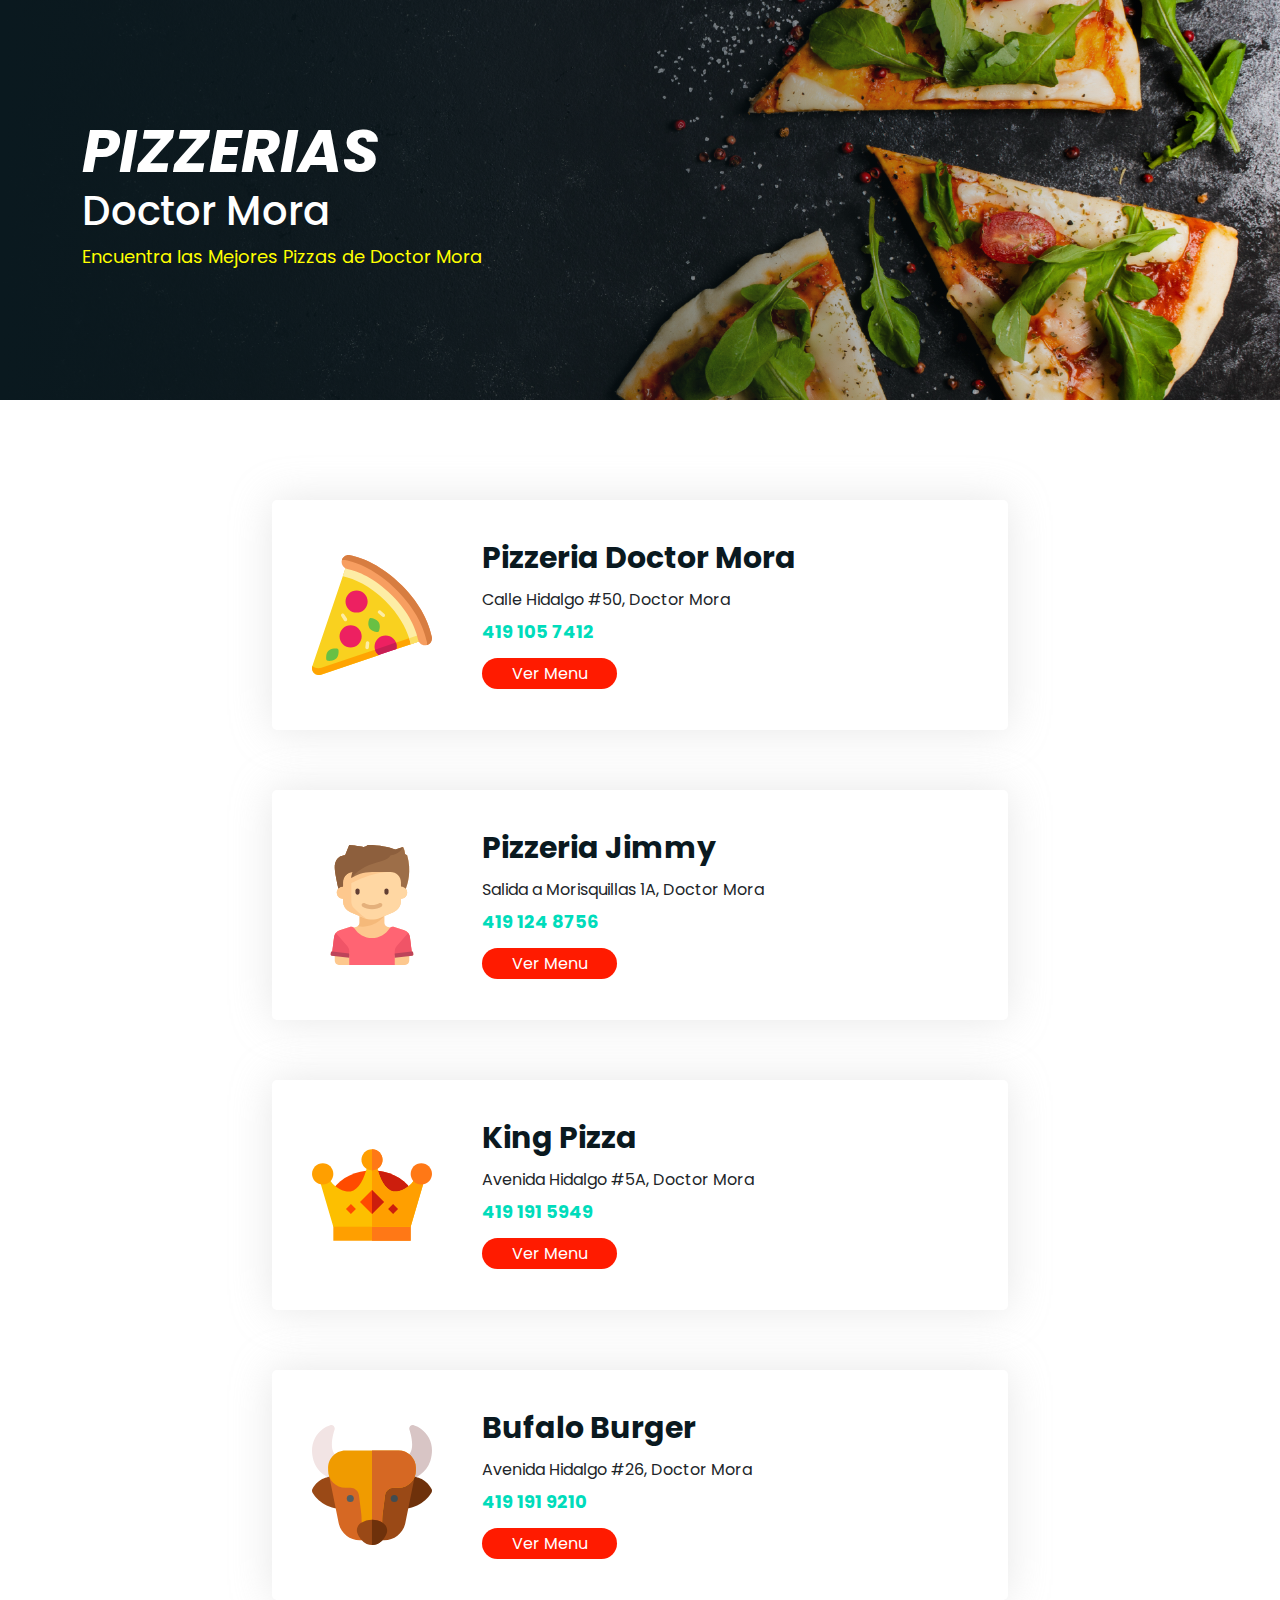
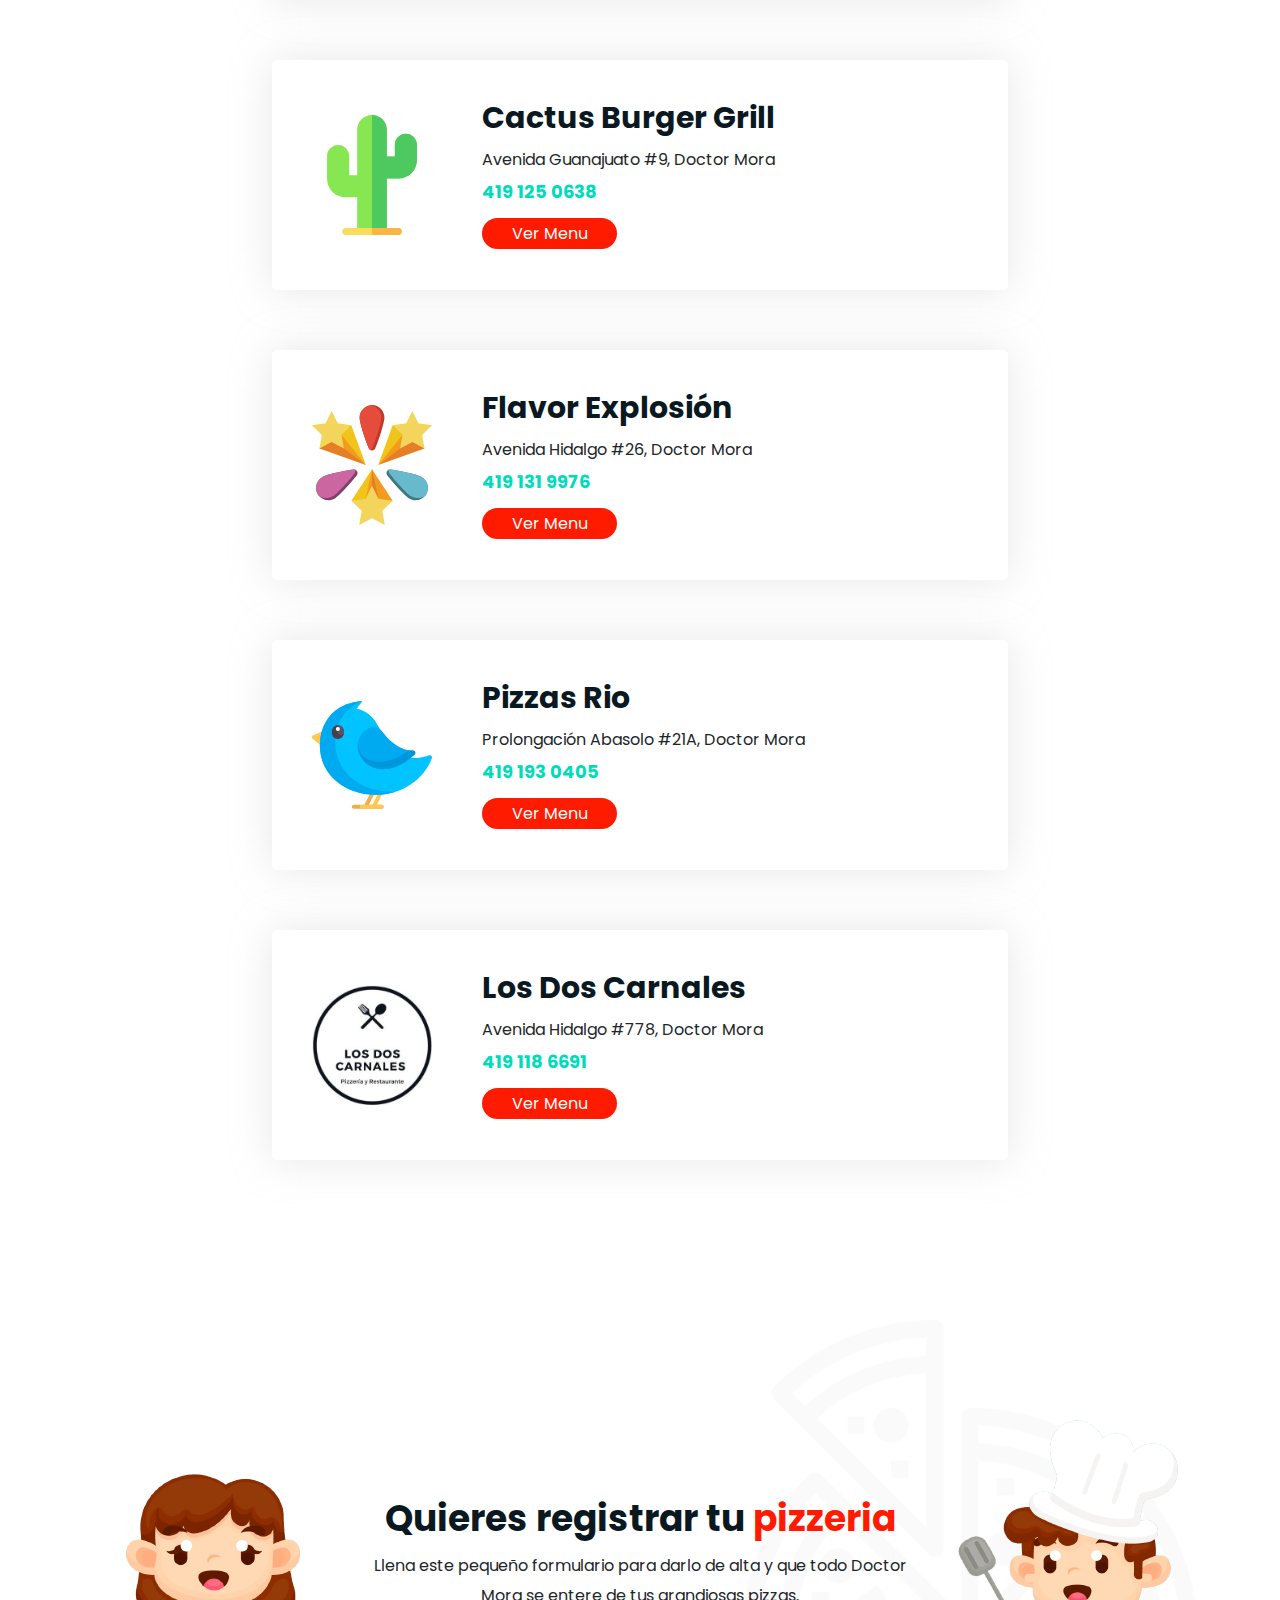
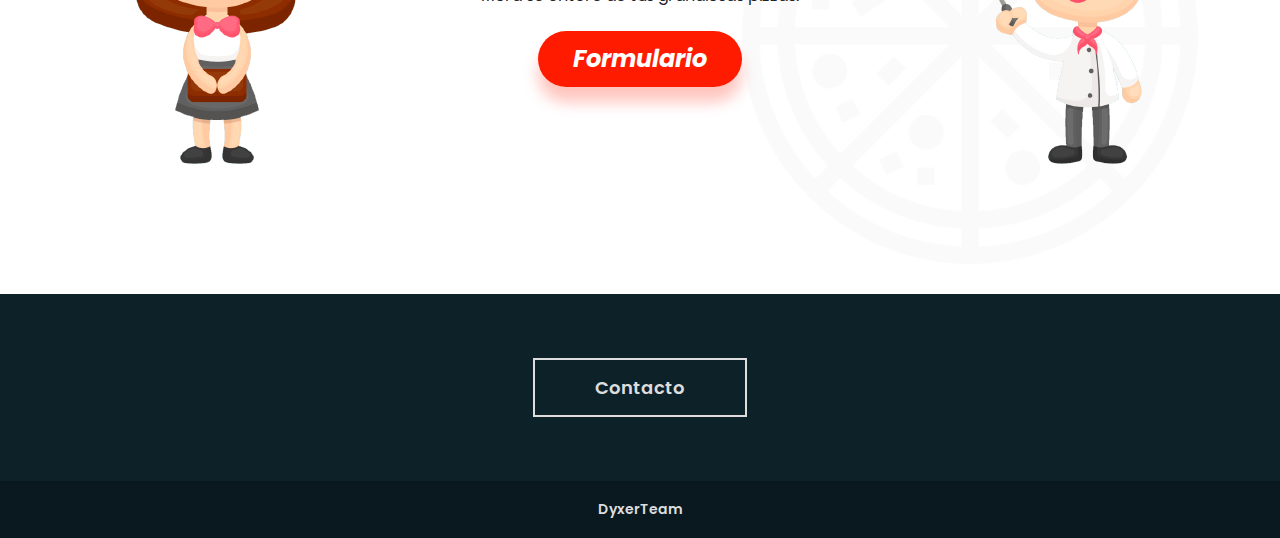
==== index.html @ 486c82e3 "archivos" ====
<!doctype html>
<html lang="es">
  <head>
    <!-- Required meta tags -->
    <meta charset="utf-8">
    <meta name="viewport" content="width=device-width, initial-scale=1">

    <!-- Bootstrap CSS -->
    <link href="css/bootstrap.min.css" rel="stylesheet">

	  
	<!-- fuentes -->
	<link rel="preconnect" href="https://fonts.googleapis.com">
	<link rel="preconnect" href="https://fonts.gstatic.com" crossorigin>
	<link href="https://fonts.googleapis.com/css2?family=Poppins:ital,wght@0,400;0,600;0,700;1,700&display=swap" rel="stylesheet">
	  
	<!-- estilos css -->
	 <link href="css/styles.css" rel="stylesheet"> 
	  
	 
	  
	  
    <title>Pizzerias Doctor Moras</title>
  </head>
  <body>
    
	  
	  <section class="banner">
		  	<div class="container">
		  		<div class="row">
					<div class="col-lg-6">
						<div class="content">
							<h1><span>Pizzerias</span> <br><span>Doctor Mora</span></h1>
							<p>Encuentra las Mejores Pizzas de Doctor Mora</p>
						</div>
					</div>
				</div>
		  	</div>
	  </section>
	  
	  
	  
	  <section class="rest">
	  	<div class="container">
		  	<div class="row justify-content-center">
				<div class="col-lg-8">
					<div class="tarjeta">
						<div class="imagen">
							<img src="images/pizza.svg" class="img-fluid" alt="" width="120">
						</div>
						<div class="contenido">
							<ul class="list-unstyled">
								<li><h5>Pizzeria Doctor Mora</h5></li>
								<li>Calle Hidalgo #50, Doctor Mora</li>
								<li>419 105 7412</li>
								<li><a href="#" class="boton boton-menu">Ver Menu</a></li>
							</ul>
						</div>
					</div>
					
					<div class="tarjeta">
						<div class="imagen">
							<img src="images/boy.svg" class="img-fluid" alt="" width="120">
						</div>
						<div class="contenido">
							<ul class="list-unstyled">
								<li><h5>Pizzeria Jimmy</h5></li>
								<li>Salida a Morisquillas 1A, Doctor Mora</li>
								<li>419 124 8756</li>
								<li><a href="#" class="boton boton-menu">Ver Menu</a></li>
							</ul>
						</div>
					</div>
					
					
					<div class="tarjeta">
						<div class="imagen">
							<img src="images/crowns.svg" class="img-fluid" alt="" width="120">
						</div>
						<div class="contenido">
							<ul class="list-unstyled">
								<li><h5>King Pizza</h5></li>
								<li>Avenida Hidalgo #5A, Doctor Mora</li>
								<li>419 191 5949</li>
								<li><a href="#" class="boton boton-menu">Ver Menu</a></li>
							</ul>
						</div>
					</div>
					
					
					
					
					<div class="tarjeta">
						<div class="imagen">
							<img src="images/bufalo.svg" class="img-fluid" alt="" width="120">
						</div>
						<div class="contenido">
							<ul class="list-unstyled">
								<li><h5>Bufalo Burger</h5></li>
								<li>Avenida Hidalgo #26, Doctor Mora</li>
								<li>419 191 9210</li>
								<li><a href="#" class="boton boton-menu">Ver Menu</a></li>
							</ul>
						</div>
					</div>
					
					
					<div class="tarjeta">
						<div class="imagen">
							<img src="images/cactus.svg" class="img-fluid" alt="" width="120">
						</div>
						<div class="contenido">
							<ul class="list-unstyled">
								<li><h5>Cactus Burger Grill</h5></li>
								<li>Avenida Guanajuato #9, Doctor Mora</li>
								<li>419 125 0638</li>
								<li><a href="#" class="boton boton-menu">Ver Menu</a></li>
							</ul>
						</div>
					</div>
					
					
					<div class="tarjeta">
						<div class="imagen">
							<img src="images/burst.svg" class="img-fluid" alt="" width="120">
						</div>
						<div class="contenido">
							<ul class="list-unstyled">
								<li><h5>Flavor Explosión</h5></li>
								<li>Avenida Hidalgo #26, Doctor Mora</li>
								<li>419 131 9976</li>
								<li><a href="#" class="boton boton-menu">Ver Menu</a></li>
							</ul>
						</div>
					</div>
					
					
				
					
					
					<div class="tarjeta">
						<div class="imagen">
							<img src="images/pajaro.svg" class="img-fluid" alt="" width="120">
						</div>
						<div class="contenido">
							<ul class="list-unstyled">
								<li><h5>Pizzas Rio</h5></li>
								<li>Prolongación Abasolo #21A, Doctor Mora</li>
								<li>419 193 0405</li>
								<li><a href="#" class="boton boton-menu">Ver Menu</a></li>
							</ul>
						</div>
					</div>
					
					
					<div class="tarjeta">
						<div class="imagen">
							<img src="images/carnales.jpg" class="img-fluid" alt="" width="120">
						</div>
						<div class="contenido">
							<ul class="list-unstyled">
								<li><h5>Los Dos Carnales</h5></li>
								<li>Avenida Hidalgo #778, Doctor Mora</li>
								<li>419 118 6691</li>
								<li><a href="#" class="boton boton-menu">Ver Menu</a></li>
							</ul>
						</div>
					</div>
					
					
					
				
				</div>
			</div>
		  </div>
	  </section>
	  
	  
	  
	  <section class="register">
	  	<div class="container pizza-fondo">
			<div class="row">
				<div class="col-lg-3 align-self-end align-content-center" style="text-align: center">
					<img src="images/image1.png" class="img-fluid" alt="">
				</div>
				<div class="col-lg-6 align-self-center">
					<div class="contenido">
						<h3>Quieres registrar tu <span>pizzeria</span></h3>
						<p>Llena este pequeño formulario para darlo de alta y que todo Doctor Mora se entere de tus grandiosas pizzas.</p>
						<a href="#" class="boton boton-register">Formulario</a>
					</div>
					
				
				</div>
				<div class="col-lg-3 align-self-end align-content-center" style="text-align: center">
					<img src="images/image2.png" class="img-fluid" alt="">
				</div>
			
			</div>  
		  
		  
		</div>
	  
	  
	  </section>
	  
	  
	  
	  <section class="contacto">
	  	<div class="container">
		  	<div class="row">
				<div class="col-lg-12">
					<a href="#">Contacto</a>
				</div>
			</div>
		  </div>
	  </section>
	  
	  
	  <div class="dy">
	  	<h6>DyxerTeam</h6>
	  </div>
	  
	  
	  
	  
	  
	  
	  

    <!-- Option 1: Bootstrap Bundle with Popper -->
    <script src="js/bootstrap.bundle.min.js"></script>

    <!-- Option 2: Separate Popper and Bootstrap JS -->
    <!--
    <script src="https://cdn.jsdelivr.net/npm/@popperjs/core@2.9.2/dist/umd/popper.min.js" integrity="sha384-IQsoLXl5PILFhosVNubq5LC7Qb9DXgDA9i+tQ8Zj3iwWAwPtgFTxbJ8NT4GN1R8p" crossorigin="anonymous"></script>
    <script src="https://cdn.jsdelivr.net/npm/bootstrap@5.0.2/dist/js/bootstrap.min.js" integrity="sha384-cVKIPhGWiC2Al4u+LWgxfKTRIcfu0JTxR+EQDz/bgldoEyl4H0zUF0QKbrJ0EcQF" crossorigin="anonymous"></script>
    -->
  </body>
</html>
---- css/styles.css ----
:root{
	--azulp: #0A191F;
	--azuls: #0D2128;
	--naranjap: #FF1B00;
	--naranjas: #FF7D7A;
	--cyanp: #005749;
	--cyans: #00DCBB;
	--textof: #111111;
	--textom: #505050;
	--rojof: #b52429;
	--grisf: #848484;
	--grisb: #dddddd;
	--fuentep: 'Poppins', sans-serif;
}


.banner{
	width: 100%;
	min-height: 400px;
	background: url(../images/pizza.jpg) center center no-repeat;
	-webkit-background-size: cover;
	-moz-background-size: cover;
	-o-background-size: cover;
	background-size: cover;
	position: relative;
	display: flex;
	align-items: center;
}
.banner:before{
	content: "";
	height: 100%;
	width: 100%;
	position: absolute;
	left: 0;
	top: 0;
	background: rgba(10,25,31,1);
background: -moz-linear-gradient(left, rgba(10,25,31,1) 0%, rgba(255,255,255,0) 100%);
background: -webkit-gradient(left top, right top, color-stop(0%, rgba(10,25,31,1)), color-stop(100%, rgba(255,255,255,0)));
background: -webkit-linear-gradient(left, rgba(10,25,31,1) 0%, rgba(255,255,255,0) 100%);
background: -o-linear-gradient(left, rgba(10,25,31,1) 0%, rgba(255,255,255,0) 100%);
background: -ms-linear-gradient(left, rgba(10,25,31,1) 0%, rgba(255,255,255,0) 100%);
background: linear-gradient(to right, rgba(10,25,31,1) 0%, rgba(255,255,255,0) 100%);
filter: progid:DXImageTransform.Microsoft.gradient( startColorstr='#0a191f', endColorstr='#ffffff', GradientType=1 );
}
.banner .content{
	z-index: 5;
	position: relative;
	height: auto;
	width: auto;
	display: block;
}
.banner .content h1{
	color: #fff;
	font-family: var(--fuentep);
}
.banner .content h1 span:nth-child(1){
	font-size: 60px;
	font-weight: 700;
	font-style: italic;
	text-transform: uppercase;
}
.banner .content h1 span:nth-child(2){
	font-size: 38px;
	text-transform: uppercase;
	font-weight: 400;
}
.banner .content p{
	font-size: 18px;
	color: yellow;
	font-family: var(--fuentep);
	font-weight: 400;
}


.rest{
	height: auto;
	width: 100%;
	padding-top: 100px;
	padding-bottom: 100px;
}
.tarjeta{
	background: #fff;
	display: flex;
	align-items: center;
	padding: 40px;
	margin-bottom: 60px;
	border-radius: 5px;
	-webkit-box-shadow: 0px 0px 40px 0px rgba(221,221,221,0.7);
	-moz-box-shadow: 0px 0px 40px 0px rgba(221,221,221,0.7);
	box-shadow: 0px 0px 40px 0px rgba(221,221,221,0.7);
}
.tarjeta .imagen{
	margin-right: 50px;
}
.tarjeta .contenido ul{
	margin-bottom: 0;
}
.tarjeta .contenido ul li{
	font-family: var(--fuentep);
	line-height: 32px;
	color: var(--textf);
	font-size: 16px;
}
.tarjeta .contenido ul li h5{
	font-size: 30px;
	color: var(--azulp);
	font-weight: 700;
}
.tarjeta .contenido ul li:nth-child(3){
	color: var(--cyans);
	font-size: 18px;
	font-weight: 700;
}
.tarjeta .contenido ul li:last-child{
	margin-top: 10px;
}
a:visited.boton-menu{
	color: #fff;
}
a:link.boton{
	background: var(--naranjap);
	text-decoration: none;
	outline: none;
	color: #fff;
	font-family: var(--fuentep);
	border-radius: 50px;
	
}
.boton-menu{
	padding: 4px 30px;
	font-size: 16px;
	font-weight: 400;
}
a:visited.boton-register{
	color: #fff;
}
.boton-register{
	padding: 10px 35px;
	font-size: 24px;
	font-weight: 700;
	font-style: italic;
	display: inline-block;
	-webkit-box-shadow: 0px 15px 15px 0px rgba(255,27,0,0.26);
	-moz-box-shadow: 0px 15px 15px 0px rgba(255,27,0,0.26);
	box-shadow: 0px 15px 15px 0px rgba(255,27,0,0.26);

}


.register{
	width: 100%;
	height: auto;
	padding-bottom: 100px;
	padding-top: 100px;
	background: url(../images/pizzapng.png);
	background-repeat: no-repeat;
	background-position: 90% center;
	background-size: contain;
}
.pizza-fondo{
	
}

.register .contenido{
	text-align: center;
	font-family: var(--fuentep);
}
.register .contenido h3{
	color: var(--azulp);
	font-size: 36px;
	font-weight: 700;
}
.register .contenido p{
	font-size: 16px;
	color: var(--textf);
	line-height: 30px;
	font-weight: 400;
	margin-top: 10px;
	margin-bottom: 20px;
}
.register .contenido h3 span{
	color: var(--naranjap);
}


.contacto{
	width: 100%;
	height: auto;
	padding: 80px 0px;
	text-align: center;
	background: var(--azuls);
	margin-top: 30px;
}
.contacto a:visited{
	border: 2px solid var(--grisb);
	color: var(--grisb);
}
.contacto a:link{
	text-decoration: none;
	outline: none;
	padding: 15px 60px;
	border: 2px solid var(--grisb);
	color: var(--grisb);
	font-family: var(--fuentep);
	font-size: 18px;
	font-weight: 600;
}

.dy{
	background: var(--azulp);
	padding: 20px 0px;
	text-align: center;
	width: 100%;
	height: auto;
}
.dy h6{
	color: var(--grisb);
	font-family: var(--fuentep);
	font-size: 14px;
	font-weight: 600;
	margin-bottom: 0px;
}
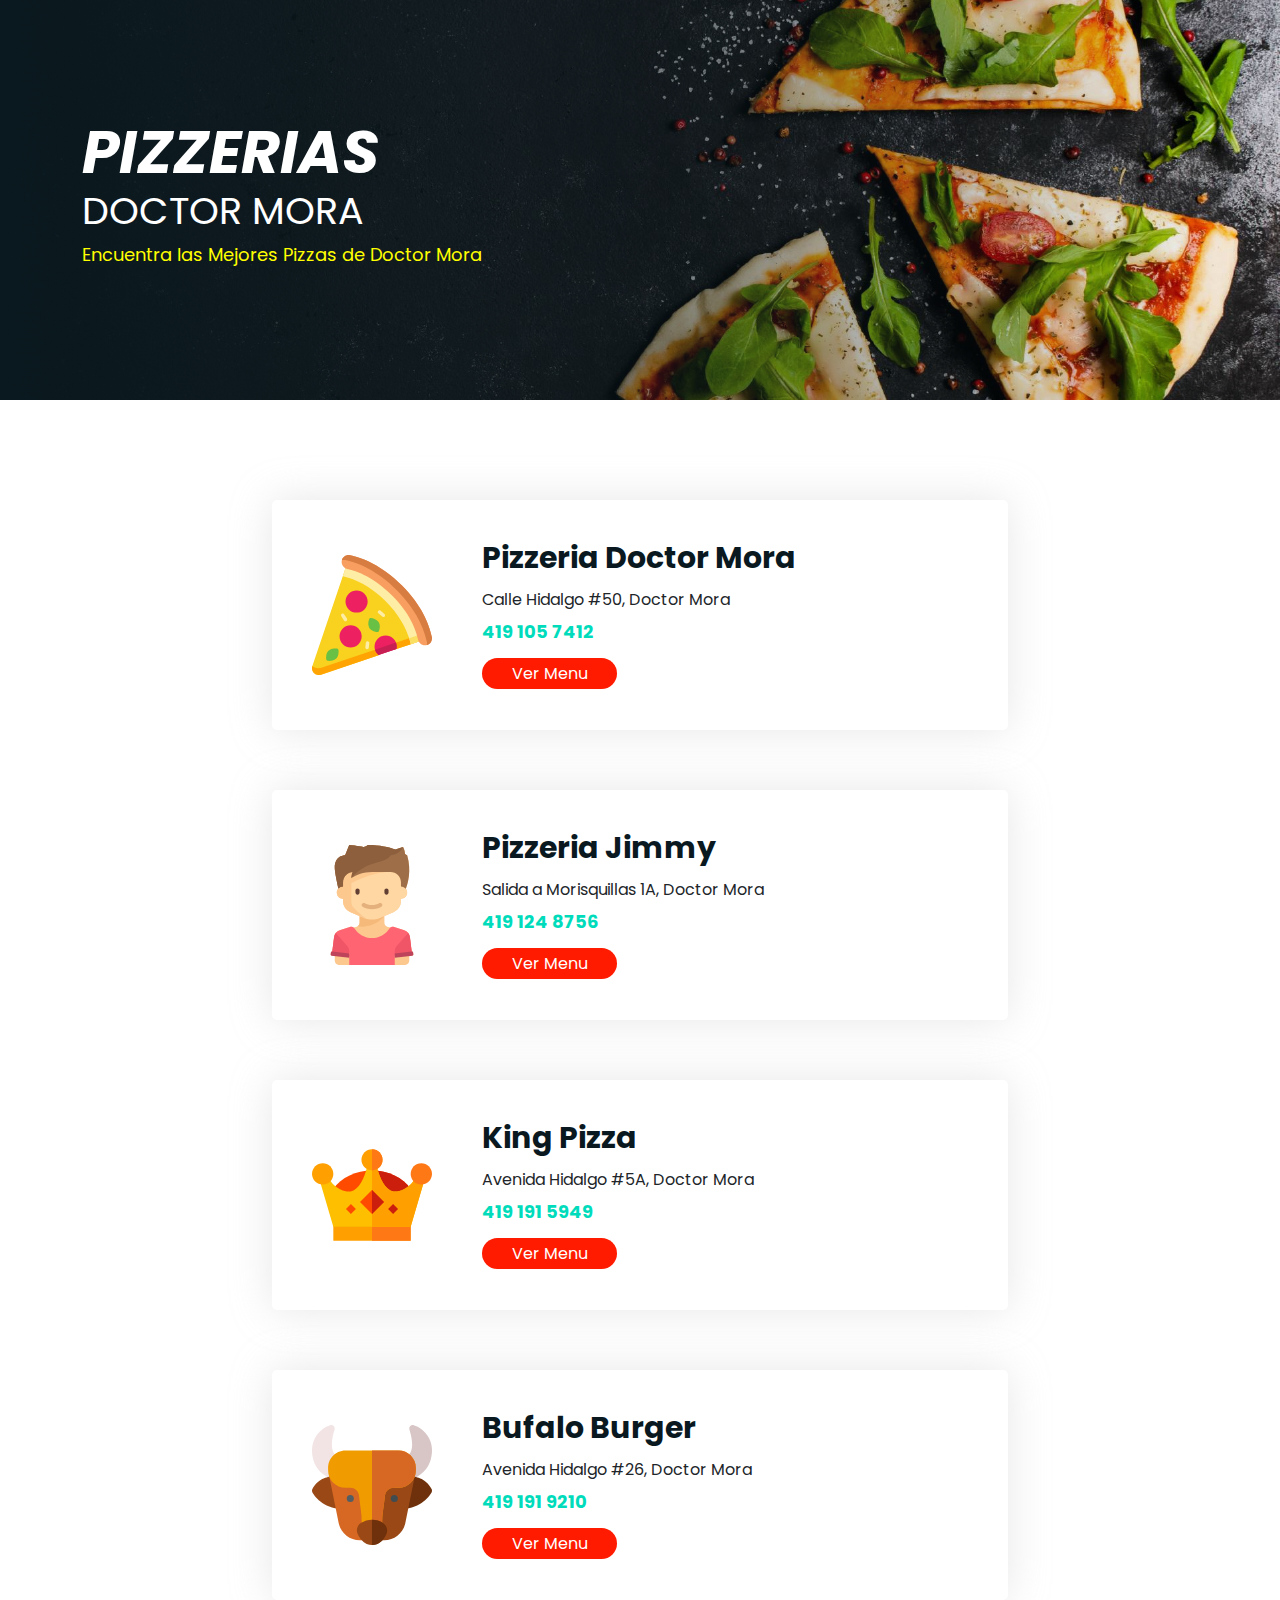
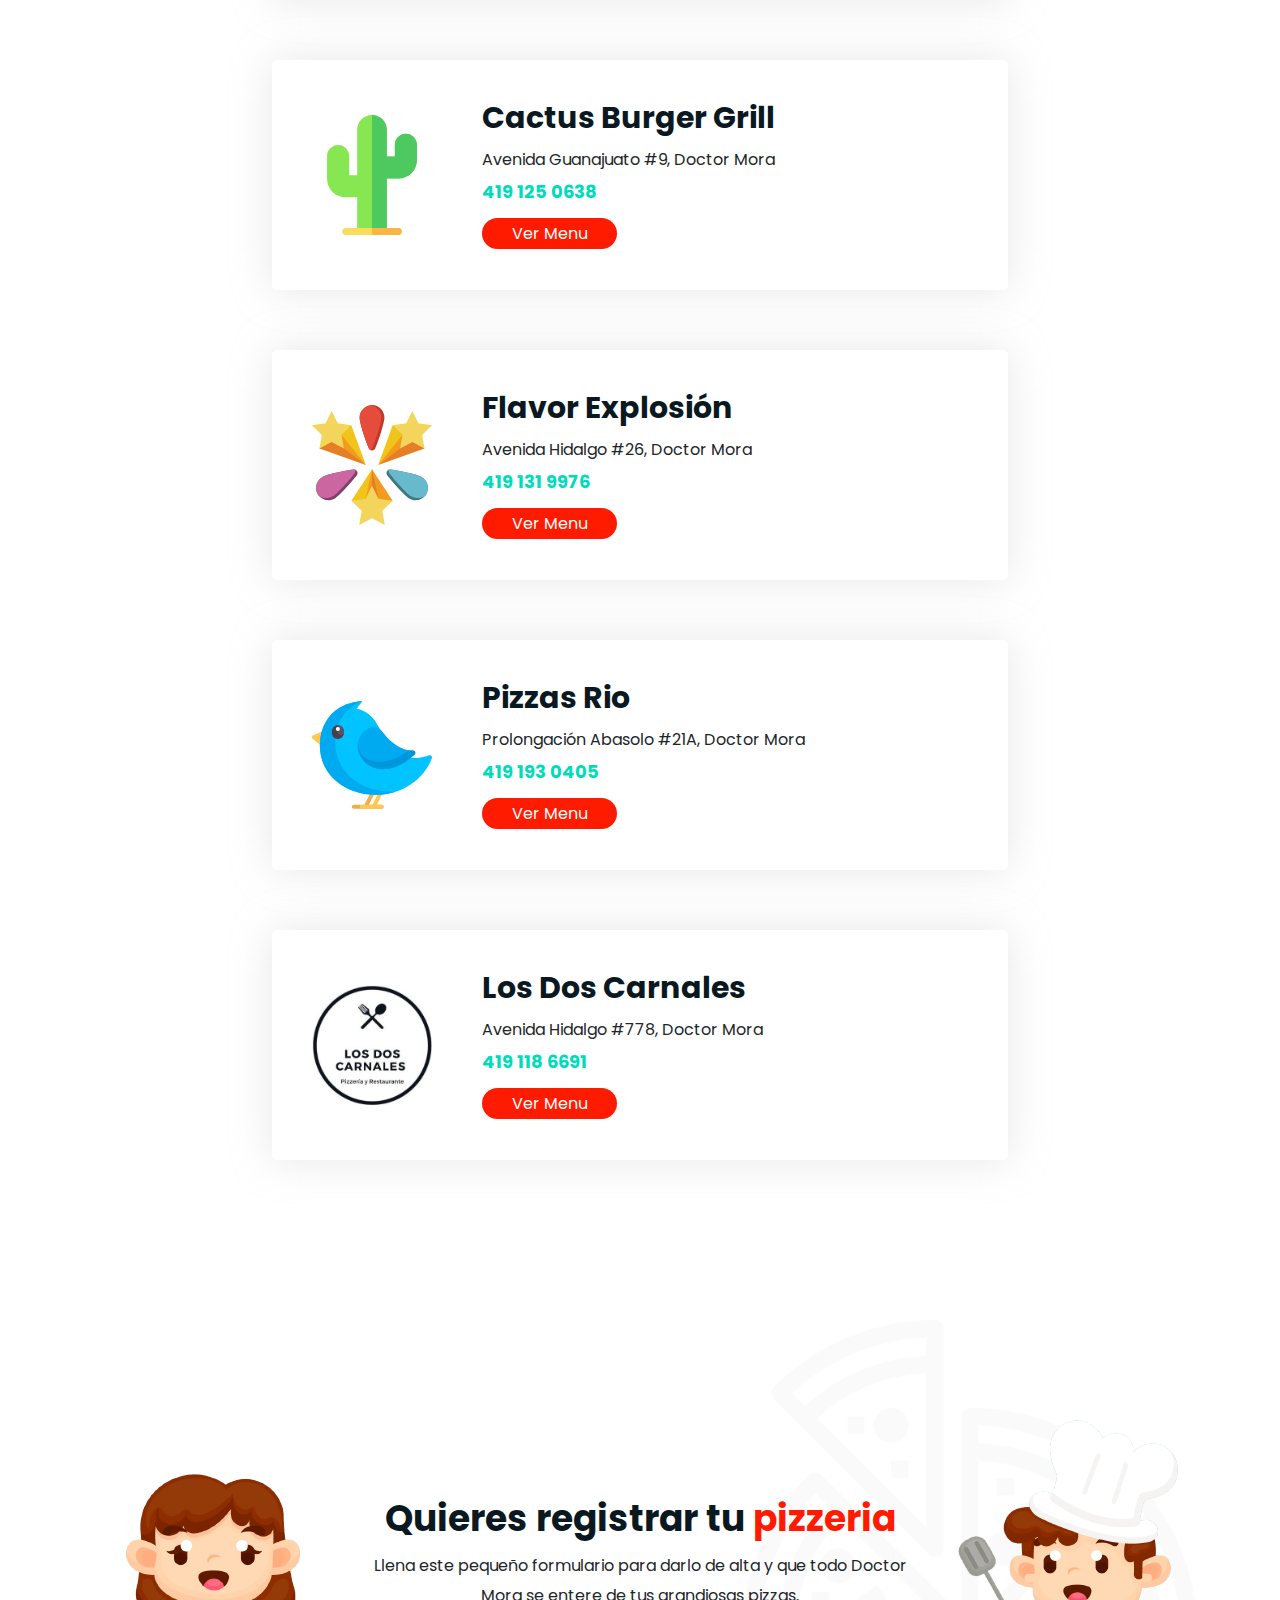
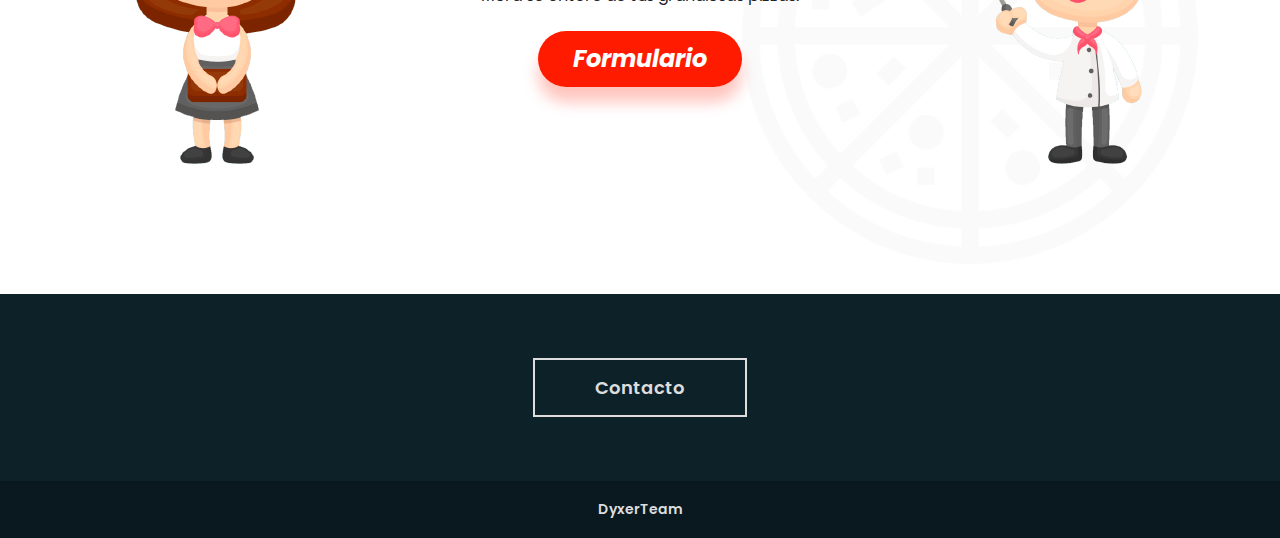
==== commit 8e4a53d5: "template, responsive" ====
--- a/index.html
+++ b/index.html
@@ -3,7 +3,7 @@
   <head>
     <!-- Required meta tags -->
     <meta charset="utf-8">
-    <meta name="viewport" content="width=device-width, initial-scale=1">
+    <meta name="viewport" content="width=device-width, initial-scale=1, shrink-to-fit=no, user-scalable=0">
 
     <!-- Bootstrap CSS -->
     <link href="css/bootstrap.min.css" rel="stylesheet">
@@ -17,20 +17,20 @@
 	<!-- estilos css -->
 	 <link href="css/styles.css" rel="stylesheet"> 
 	  
-	 
+	 <link rel="stylesheet" href="https://cdn.jsdelivr.net/npm/bootstrap-icons@1.5.0/font/bootstrap-icons.css">
 	  
 	  
     <title>Pizzerias Doctor Moras</title>
   </head>
   <body>
-    
+   
 	  
 	  <section class="banner">
 		  	<div class="container">
 		  		<div class="row">
 					<div class="col-lg-6">
 						<div class="content">
-							<h1><span>Pizzerias</span> <br><span>Doctor Mora</span></h1>
+							<h1><span class="pizzerias">Pizzerias</span> <br><span class="doctor">Doctor Mora</span></h1>
 							<p>Encuentra las Mejores Pizzas de Doctor Mora</p>
 						</div>
 					</div>
@@ -43,7 +43,7 @@
 	  <section class="rest">
 	  	<div class="container">
 		  	<div class="row justify-content-center">
-				<div class="col-lg-8">
+				<div class="col-lg-8 col-md-12 col-sm-12">
 					<div class="tarjeta">
 						<div class="imagen">
 							<img src="images/pizza.svg" class="img-fluid" alt="" width="120">
@@ -53,7 +53,7 @@
 								<li><h5>Pizzeria Doctor Mora</h5></li>
 								<li>Calle Hidalgo #50, Doctor Mora</li>
 								<li>419 105 7412</li>
-								<li><a href="#" class="boton boton-menu">Ver Menu</a></li>
+								<li><a href="template.html" class="boton boton-menu">Ver Menu</a></li>
 							</ul>
 						</div>
 					</div>
@@ -162,7 +162,7 @@
 								<li><h5>Los Dos Carnales</h5></li>
 								<li>Avenida Hidalgo #778, Doctor Mora</li>
 								<li>419 118 6691</li>
-								<li><a href="#" class="boton boton-menu">Ver Menu</a></li>
+								<li><a href="template.html" class="boton boton-menu">Ver Menu</a></li>
 							</ul>
 						</div>
 					</div>
@@ -180,10 +180,10 @@
 	  <section class="register">
 	  	<div class="container pizza-fondo">
 			<div class="row">
-				<div class="col-lg-3 align-self-end align-content-center" style="text-align: center">
-					<img src="images/image1.png" class="img-fluid" alt="">
-				</div>
-				<div class="col-lg-6 align-self-center">
+				<div class="col-lg-3 order-lg-1 order-md-2 col-md-3 align-self-end align-content-center" style="text-align: center">
+					<img src="images/image1.png" class="img-fluid girl" alt="">
+				</div>
+				<div class="col-lg-6 order-lg-2 order-md-1 col-md-6 col-sm-12 align-self-center">
 					<div class="contenido">
 						<h3>Quieres registrar tu <span>pizzeria</span></h3>
 						<p>Llena este pequeño formulario para darlo de alta y que todo Doctor Mora se entere de tus grandiosas pizzas.</p>
@@ -192,8 +192,8 @@
 					
 				
 				</div>
-				<div class="col-lg-3 align-self-end align-content-center" style="text-align: center">
-					<img src="images/image2.png" class="img-fluid" alt="">
+				<div class="col-lg-3 order-lg-3 order-md-3 col-md-3 align-self-end align-content-center" style="text-align: center">
+					<img src="images/image2.png" class="img-fluid boy" alt="">
 				</div>
 			
 			</div>  
--- a/css/styles.css
+++ b/css/styles.css
@@ -11,13 +11,71 @@
 	--grisf: #848484;
 	--grisb: #dddddd;
 	--fuentep: 'Poppins', sans-serif;
-}
+	--marr: #D31F25;
+}
+
+
+.navv{
+	background: var(--azuls);
+	width: 100%;
+	height: auto;
+	position: relative;
+	position: fixed;
+	top: 0;
+	z-index: 5000;
+	display: flex;
+	align-items: center;
+	
+
+}
+
+.flot-reverse{
+	font-size: 32px;
+	color: var(--grisb);
+}
+.flot-reverse:hover{
+	cursor: pointer;
+}
+.azul{
+	color: var(--azulp);
+}
+
+.blanca{
+	background: #f9f9f9;
+	border-bottom: 1px solid #ececec;
+	transition: background 0.2s ease-out;
+	/*-webkit-box-shadow: 0px 10px 16px -8px rgba(0, 0, 0, 0.1);
+	-moz-box-shadow: 0px 10px 16px -8px rgba(0, 0, 0, 0.1);
+	box-shadow: 0px 10px 16px -8px rgba(0, 0, 0, 0.1);
+	*/
+}
+
+.p-no {
+	position: absolute;
+	top: 0;
+	left: 0;
+	right: 0;
+	text-align: center;
+	z-index: -2;
+	font-size: 18px;
+	line-height: 45px;
+	display: none;
+	font-family: var(--fuentep);
+	color: var(--azulp);
+	font-weight: 600;
+	font-style: italic;
+}
+.visible{
+	display: block;
+}
+
+
 
 
 .banner{
 	width: 100%;
 	min-height: 400px;
-	background: url(../images/pizza.jpg) center center no-repeat;
+	background: url(../images/pizza_b.jpg) center center no-repeat;
 	-webkit-background-size: cover;
 	-moz-background-size: cover;
 	-o-background-size: cover;
@@ -52,16 +110,16 @@
 .banner .content h1{
 	color: #fff;
 	font-family: var(--fuentep);
-}
-.banner .content h1 span:nth-child(1){
+	text-transform: uppercase;
+	font-size: 38px;
+}
+.banner .content h1 span.pizzerias{
 	font-size: 60px;
 	font-weight: 700;
 	font-style: italic;
-	text-transform: uppercase;
-}
-.banner .content h1 span:nth-child(2){
-	font-size: 38px;
-	text-transform: uppercase;
+	
+}
+.banner .content h1 span.doctor{
 	font-weight: 400;
 }
 .banner .content p{
@@ -222,3 +280,335 @@
 }
 
 
+/* --- template ---- */
+.banner-r{
+	min-height: 450px;
+	width: 100%;
+	background: var(--azuls);
+}
+.banner-r .information ul li{
+	line-height: 32px;
+	font-family: var(--fuentep);
+	color: var(--grisf);
+	font-size: 16px;
+	font-weight: 400;
+}
+.banner-r .information ul li h2{
+	font-size: 32px;
+	color: var(--grisb);
+	font-weight: 600;
+	margin-bottom: 20px;
+}
+.banner-r .information ul li.tel{
+	color: greenyellow;
+	margin-bottom: 20px;
+}
+.banner-r .information ul li.tel a:link{
+	color: greenyellow;
+	text-decoration: none;
+}
+.banner-r .information ul li.tel a:visited{
+	color: greenyellow;
+	text-decoration: none;
+}
+
+a:visited.boton-promo{
+	color: #fff;
+}
+a:link.boton-promo{
+	background: #FF2F2B;
+	text-decoration: none;
+	outline: none;
+	color: #fff;
+	font-family: var(--fuentep);
+	border-radius: 50px;
+	padding: 4px 30px;
+	font-size: 16px;
+	font-weight: 400;
+}
+
+.banner-r .horario{
+	background: var(--azulp);
+	display: flex;
+	justify-content: center;
+	align-items: center;
+	width: 100%;
+	height: auto;
+	padding: 25px 0px;
+	font-display: var(--fuentep);
+	border-radius: 10px;
+}
+.banner-r .horario .content h4{
+	font-size: 24px;
+	color: yellow;
+	margin-bottom: 20px;
+	font-weight: 600;
+}
+.banner-r .horario .content ul li{
+	line-height: 35px;
+	font-size: 16px;
+	color: var(--grisf);
+}
+.banner-r .horario .content ul li.day{
+	color: var(--grisb);
+	font-weight: 600;
+}
+
+
+.pady{
+	padding-top: 100px;
+}
+
+h4.subtitles{
+	font-size: 36px;
+	font-weight: 700;
+	font-style: italic;
+	color: var(--naranjap);
+	font-family: var(--fuentep);
+	text-align: center;
+	position: relative;
+	text-transform: uppercase;
+	margin-bottom: 80px;
+}
+h4.subtitles::before{
+	content: attr(data-heading);
+	font-family: var(--fuentep);
+	color: var(--grisb);
+	font-size: 100px;
+	font-weight: 700;
+	font-style: italic;
+	position: absolute;
+	line-height: 36px;
+	left: 0;
+	right: 0;
+	display: block;
+	z-index: -1;
+	text-transform: uppercase;
+	opacity: 25%;
+}
+
+
+.pizz{
+	width: 100%;
+	-webkit-box-shadow: 0px 0px 40px 0px rgba(194,194,194,1);
+	-moz-box-shadow: 0px 0px 40px 0px rgba(194,194,194,1);
+	box-shadow: 0px 0px 40px 0px rgba(194,194,194,1);
+	border-radius: 5px;
+	display: flex;
+	margin-bottom: 30px;
+	padding-left: 20px;
+	padding-right: 20px;
+	min-height: 180px;
+	font-family: var(--fuentep);
+}
+.pizz .image{
+	display: flex;
+	justify-content: center;
+	align-items: center;
+	margin-right: 20px;
+	width: 35%;
+}
+.pizz .ingre{
+	margin-top: 50px;
+	width: 65%;
+}
+.pizz .ingre h5{
+	font-size: 18px;
+	color: var(--marr);
+	font-weight: 600;
+	text-transform: uppercase;
+	
+}
+.pizz .ingre p{
+	font-size: 14px;
+	color: var(--textf);
+	line-height: 25px;
+}
+.tamanos{
+	width: 100%;
+	height: auto;
+	padding-bottom: 200px;
+}
+.tarjet{
+	display: flex;
+	margin-bottom: 30px;
+	padding-right: 60px;
+	font-family: var(--fuentep);
+}
+.tarjet img{
+	margin-right: 20px;
+}
+.tarjet .content{
+	display: flex;
+	justify-content: space-between;
+	align-items: center;
+	width: 100%;
+	position: relative;
+}
+.tarjet .content::before{
+	border-bottom: 2px dotted;
+	content: "";
+	position: absolute;
+	width: 100%;
+	margin-top: 15px;
+	z-index: -1;
+}
+.tarjet .content .body{
+	background: #fff;
+}
+.tarjet .content .body span.name{
+	font-size: 24px;
+	font-weight: 700;
+	font-style: italic;
+	color: var(--marr);
+}
+.tarjet .content .body span.porcion{
+	color: #000;
+	font-weight: 700;
+	font-size: 18px;
+	font-style: italic;
+}
+.tarjet .content span.price{
+	font-size: 30px;
+	color: var(--cyans);
+	font-weight: 700;
+	font-style: italic;
+	background: #fff;
+}
+
+
+
+/* ----- responsive ------*/
+@media screen and (max-width: 991px){
+	.banner{
+		min-height: 250px;
+	}
+	
+	
+	.register{
+		background: none;
+	}
+	.register img.girl{
+		width: 115px;
+	}
+	
+}
+
+
+
+
+@media screen and (max-width: 767px){
+	
+	.banner .content h1{
+		font-size: 24px;
+	}
+	.banner .content h1 span.pizzerias{
+		font-size: 48px;
+	}
+
+	.banner .content p {
+    	font-size: 16px;
+	}
+	
+	.rest{
+		padding-top: 50px;
+		padding-bottom: 50px;
+	}
+	
+	.tarjeta .imagen img{
+		width: 80px;
+	}
+	.tarjeta .contenido ul li h5 {
+    	font-size: 24px;
+	}
+	.register img.girl, .register img.boy{
+		display: none;
+	}
+	
+}
+
+
+
+
+@media screen and (max-width: 575px){
+	.banner{
+		min-height: 180px;
+	}
+	
+	.banner .content h1{
+		font-size: 20px;
+	}
+	.banner .content h1 span.pizzerias{
+		font-size: 32px;
+	}
+	
+	
+	.banner .content p {
+    	font-size: 12px;
+		margin-right: 40%;
+	}
+	
+	
+	.tarjeta{
+		padding: 25px;
+		box-shadow: none;
+		border: 1px solid var(--grisb);
+		background: #FBFBFB;
+	}
+	.tarjeta .imagen img {
+		width: 60px;
+	}
+	.tarjeta .contenido ul li h5 {
+		font-size: 18px;
+	}
+	.tarjeta .contenido ul li{
+		font-size: 14px;
+	}
+	
+	.register{
+		padding-left: 20px;
+		padding-right: 20px;
+	}
+	.register .contenido h3 {
+    	font-size: 24px
+	}
+	.register .contenido p{
+		font-size: 14px;
+	}
+	.boton-register{
+		font-size: 16px;
+	}
+	
+}
+
+
+@media screen and (max-width: 490px){
+	.tarjeta {
+		padding: 15px;
+		margin-bottom: 30px;
+	}
+	.tarjeta .imagen {
+		margin-right: 10px;
+		align-self: start;
+	}
+	.tarjeta .imagen img {
+		width: 30px;
+	}
+	.tarjeta .contenido ul li{
+		line-height: 25px;
+	}
+	.boton-menu{
+		font-size: 12px;
+	}
+	
+}
+
+
+
+@media screen and (max-width: 384px){
+	h4.subtitles::before{
+		content: "";
+	}
+	
+}
+
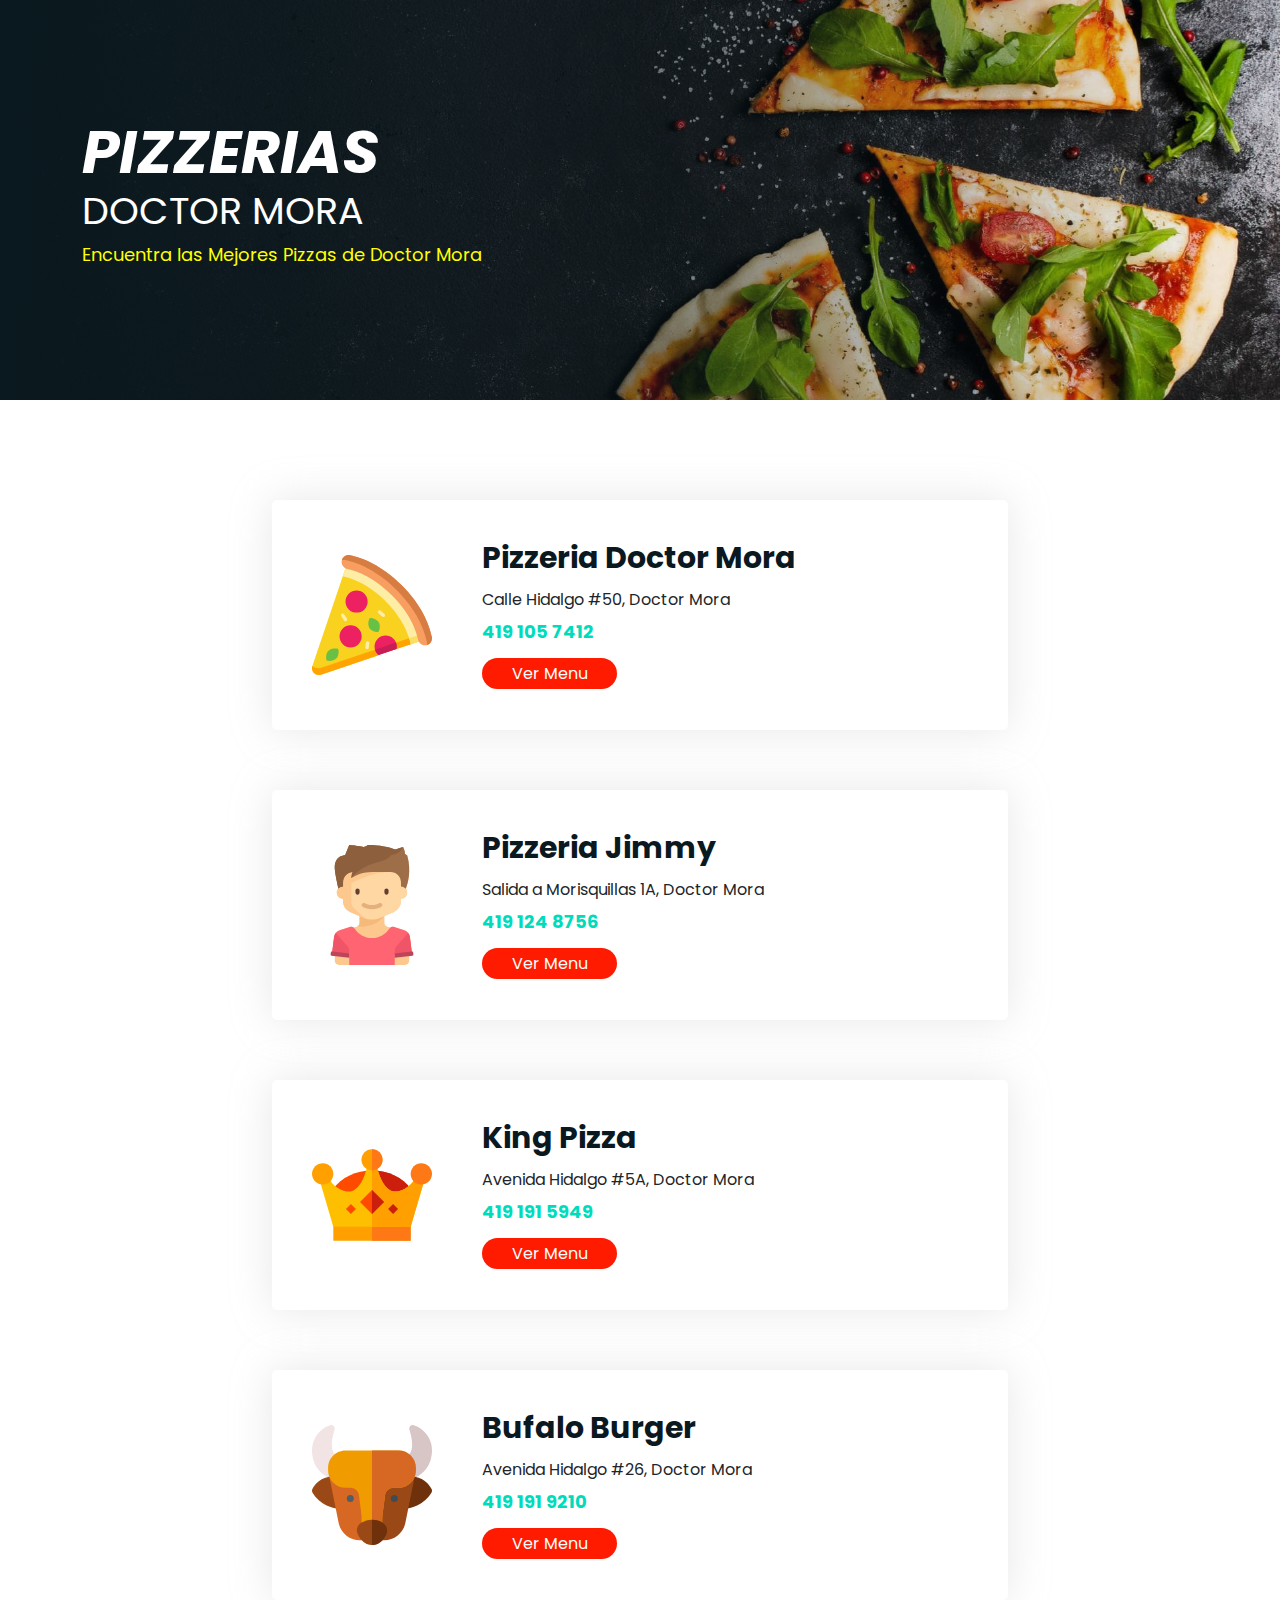
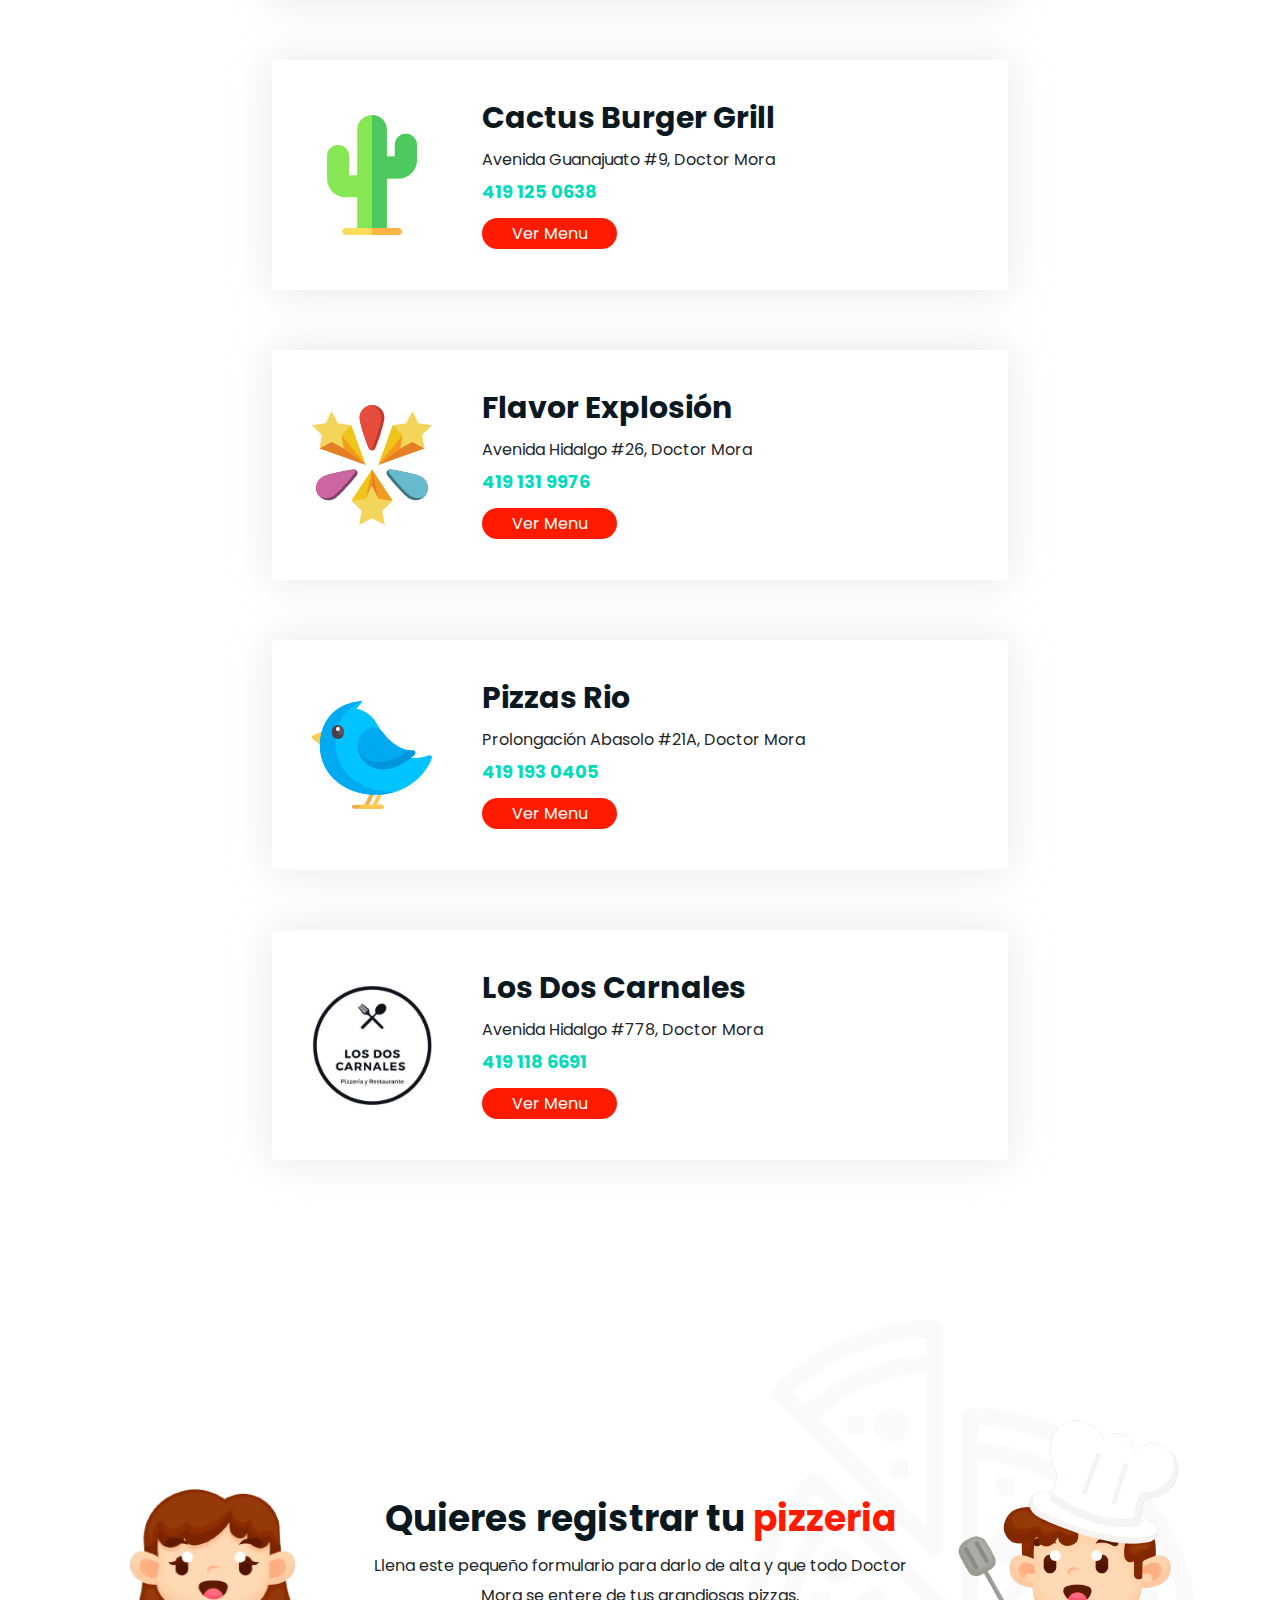
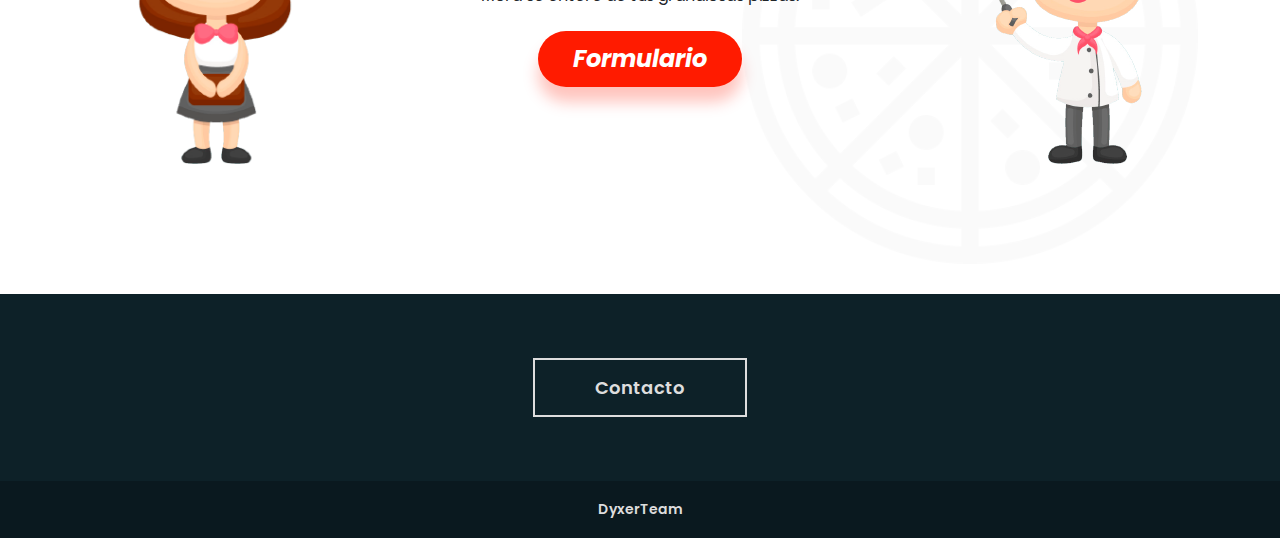
==== commit 97ea1165: "progresive app" ====
--- a/index.html
+++ b/index.html
@@ -4,7 +4,10 @@
     <!-- Required meta tags -->
     <meta charset="utf-8">
     <meta name="viewport" content="width=device-width, initial-scale=1, shrink-to-fit=no, user-scalable=0">
-
+	
+	<link rel="shortcut icon" href="images/icon.png">
+	<title>Pizzerias Doctor Moras</title> 
+	<meta name="description" content="Encuentra las Mejores Pizzerias de Doctor Mora" >
     <!-- Bootstrap CSS -->
     <link href="css/bootstrap.min.css" rel="stylesheet">
 
@@ -15,12 +18,19 @@
 	<link href="https://fonts.googleapis.com/css2?family=Poppins:ital,wght@0,400;0,600;0,700;1,700&display=swap" rel="stylesheet">
 	  
 	<!-- estilos css -->
-	 <link href="css/styles.css" rel="stylesheet"> 
-	  
-	 <link rel="stylesheet" href="https://cdn.jsdelivr.net/npm/bootstrap-icons@1.5.0/font/bootstrap-icons.css">
-	  
-	  
-    <title>Pizzerias Doctor Moras</title>
+	<link href="css/styles.css" rel="stylesheet"> 
+	
+	<!-- iconos bootstrap -->
+	<link rel="stylesheet" href="https://cdn.jsdelivr.net/npm/bootstrap-icons@1.5.0/font/bootstrap-icons.css">
+	  
+	  
+	<!-- progresive app -->
+	<!-- Progresive -->
+	<meta name="theme-color" content="#0A191F" />
+    <link rel="manifest" href="./manifest.json" /> 
+	 
+	  
+    
   </head>
   <body>
    
@@ -34,8 +44,13 @@
 							<p>Encuentra las Mejores Pizzas de Doctor Mora</p>
 						</div>
 					</div>
+					
+						
+					
+					
 				</div>
 		  	</div>
+		  <img src="images/pizzeria.svg" class="img-fluid pana" alt="">
 	  </section>
 	  
 	  
--- a/css/styles.css
+++ b/css/styles.css
@@ -15,6 +15,92 @@
 }
 
 
+.scroll{
+	overflow: hidden;
+}
+.sombra{
+	position: fixed;
+	height: 100%;
+	width: 100%;
+	background-color: rgba(0, 0, 0, 0.45);
+	top: 0;
+	z-index: 300;
+	display: none;
+  	transition-duration: 0.4s;
+}
+
+.modall {
+	position: fixed;
+	height: 70vh;
+	width: 100%;
+	background: #f2f2f2;
+	bottom: -70vh;
+	border-top-right-radius: 10px;
+	border-top-left-radius: 10px;
+	z-index: 400;
+	padding: 6% 2%;
+	justify-content: center;
+	align-content: center;
+	font-family: var(--fuentep);
+	display: none;
+	transition-duration: 0.5s;
+}
+.modall i{
+	position: absolute;
+    font-size: 36px;
+    top: 0;
+    color: var(--azulp);
+    padding-left: 30%;
+    padding-right: 30%;
+
+}
+.modall .horario .content h4 {
+	margin-top: 20%;
+	margin-bottom: 10%;
+	text-align: center;
+	font-size: 28px;
+	color: var(--azulp);
+	font-weight: 600;
+}
+.modall .horario .content ul li{
+	line-height: 35px;
+	font-size: 14px;
+	color: var(--textom);
+}
+.modall .horario .content ul li.day{
+	color: var(--textof);
+	font-weight: 600;
+}
+
+.visible{
+	bottom: 0;
+	transition-duration: 0.5s;
+}
+.visible-som{
+	display: block;
+}
+#horario{
+	background: var(--grisb);
+	position: absolute;
+	bottom: -3%;
+	right: 4%;
+	border-radius: 50%;
+	height: 60px;
+	width: 60px;
+	text-align: center;
+	display: none;
+	justify-content: center;
+	align-items: center;
+	line-height: 0;
+	-webkit-box-shadow: 0px 10px 19px 0px rgba(10,25,31,0.28);
+	-moz-box-shadow: 0px 10px 19px 0px rgba(10,25,31,0.28);
+	box-shadow: 0px 10px 19px 0px rgba(10,25,31,0.28);
+}
+#horario i{
+	font-size: 28px;
+	color: var(--azulp);
+}
+
 .navv{
 	background: var(--azuls);
 	width: 100%;
@@ -92,13 +178,13 @@
 	left: 0;
 	top: 0;
 	background: rgba(10,25,31,1);
-background: -moz-linear-gradient(left, rgba(10,25,31,1) 0%, rgba(255,255,255,0) 100%);
-background: -webkit-gradient(left top, right top, color-stop(0%, rgba(10,25,31,1)), color-stop(100%, rgba(255,255,255,0)));
-background: -webkit-linear-gradient(left, rgba(10,25,31,1) 0%, rgba(255,255,255,0) 100%);
-background: -o-linear-gradient(left, rgba(10,25,31,1) 0%, rgba(255,255,255,0) 100%);
-background: -ms-linear-gradient(left, rgba(10,25,31,1) 0%, rgba(255,255,255,0) 100%);
-background: linear-gradient(to right, rgba(10,25,31,1) 0%, rgba(255,255,255,0) 100%);
-filter: progid:DXImageTransform.Microsoft.gradient( startColorstr='#0a191f', endColorstr='#ffffff', GradientType=1 );
+	background: -moz-linear-gradient(left, rgba(10,25,31,1) 0%, rgba(255,255,255,0) 100%);
+	background: -webkit-gradient(left top, right top, color-stop(0%, rgba(10,25,31,1)), color-stop(100%, rgba(255,255,255,0)));
+	background: -webkit-linear-gradient(left, rgba(10,25,31,1) 0%, rgba(255,255,255,0) 100%);
+	background: -o-linear-gradient(left, rgba(10,25,31,1) 0%, rgba(255,255,255,0) 100%);
+	background: -ms-linear-gradient(left, rgba(10,25,31,1) 0%, rgba(255,255,255,0) 100%);
+	background: linear-gradient(to right, rgba(10,25,31,1) 0%, rgba(255,255,255,0) 100%);
+	filter: progid:DXImageTransform.Microsoft.gradient( startColorstr='#0a191f', endColorstr='#ffffff', GradientType=1 );
 }
 .banner .content{
 	z-index: 5;
@@ -128,7 +214,9 @@
 	font-family: var(--fuentep);
 	font-weight: 400;
 }
-
+.banner img.pana{
+	display: none;
+}
 
 .rest{
 	height: auto;
@@ -241,6 +329,10 @@
 }
 
 
+.register img.girl{
+		width: 165px;
+	}
+
 .contacto{
 	width: 100%;
 	height: auto;
@@ -285,7 +377,13 @@
 	min-height: 450px;
 	width: 100%;
 	background: var(--azuls);
-}
+	position: relative;
+}
+
+.banner-r .log img{
+	width: 150px;
+}
+
 .banner-r .information ul li{
 	line-height: 32px;
 	font-family: var(--fuentep);
@@ -398,7 +496,7 @@
 	margin-bottom: 30px;
 	padding-left: 20px;
 	padding-right: 20px;
-	min-height: 180px;
+	min-height: 160px;
 	font-family: var(--fuentep);
 }
 .pizz .image{
@@ -409,7 +507,7 @@
 	width: 35%;
 }
 .pizz .ingre{
-	margin-top: 50px;
+	margin-top: 40px;
 	width: 65%;
 }
 .pizz .ingre h5{
@@ -446,7 +544,7 @@
 	position: relative;
 }
 .tarjet .content::before{
-	border-bottom: 2px dotted;
+	border-bottom: 2px dotted var(--grisf);
 	content: "";
 	position: absolute;
 	width: 100%;
@@ -479,6 +577,24 @@
 
 
 /* ----- responsive ------*/
+
+@media screen and (max-width: 1199px){
+	.tarjet{
+		padding-right: 30px;
+	}
+	.tarjet .content .body span.name {
+    	font-size: 18px;
+	}
+	.tarjet .content .body span.porcion{
+		font-size: 16px;
+	}
+	.tarjet .content span.price{
+		font-size: 24px;
+	}
+	
+}
+
+
 @media screen and (max-width: 991px){
 	.banner{
 		min-height: 250px;
@@ -492,12 +608,47 @@
 		width: 115px;
 	}
 	
+	
+	
+	.banner-r .information ul li h2 {
+    	font-size: 28px;
+	}
+	.banner-r .log{
+		align-self: start;
+	}
+	.banner-r .log img{
+		width: auto;
+		margin-top: 35px;
+	}
+	
+	
+	
+	.tarjet .content .body span.name {
+    	font-size: 24px;
+	}
+	.tarjet .content .body span.porcion{
+		font-size: 18px;
+	}
+	.tarjet .content span.price{
+		font-size: 30px;
+	}
+	
+	
+	
+	
 }
 
 
 
 
 @media screen and (max-width: 767px){
+	
+	.modall{
+		display: flex;
+	}
+	#horario{
+		display: flex;
+	}
 	
 	.banner .content h1{
 		font-size: 24px;
@@ -525,6 +676,30 @@
 		display: none;
 	}
 	
+	.banner-r{
+		min-height: auto;
+		padding-top: 100px;
+		padding-bottom: 50px;
+	}
+	.banner-r .log img{
+		margin-top: 0px;
+	}
+	.banner-r .information{
+		padding-left: 25px;
+	}
+	.banner-r .information ul li h2{
+		margin-bottom: 0px;
+	}
+	.banner-r .horario{
+		display: none;
+	}
+	
+	
+	.pizz .image{
+		margin-right: 0px;
+	}
+	
+	
 }
 
 
@@ -533,6 +708,18 @@
 @media screen and (max-width: 575px){
 	.banner{
 		min-height: 180px;
+		background: var(--azuls);
+	}
+	.banner::before{
+		display: none;
+	}
+	
+	.banner img.pana{
+		display: block;
+		width: 120px;
+		position: absolute;
+		right: 10%;
+		bottom: 0;
 	}
 	
 	.banner .content h1{
@@ -579,10 +766,78 @@
 		font-size: 16px;
 	}
 	
+	
+	.banner-r {
+		padding-top: 60px;
+		padding-bottom: 20px;
+	}
+	.banner-r .log img {
+    	width: 50px;
+		margin-left: 30px;
+		margin-bottom: 30px;
+	}
+	
+	
+	.banner-r .information ul li h2 {
+		font-size: 24px;
+	}
+	
+	
+	h4.subtitles{
+		margin-bottom: 40px;
+	}
+	h4.subtitles::before{
+		content: "";
+	}
+	.pizz{
+		box-shadow: none;
+		border: 1px solid var(--grisb);
+		background: #FBFBFB;
+	}
+	.pizz .image{
+		width: 30%;
+	}
+	.pizz .ingre{
+		width: 70%;
+		padding-left: 5%;
+	}
+	.pady{
+		padding-top: 50px;
+	}
+	
+	.tamanos{
+		padding-bottom: 100px;
+	}
+	
+	.tarjet img{
+		display: none;
+	}
+	
+	.tarjet {
+		padding-right: 10px;
+		padding-left: 10px;
+	}
+	
+	.tarjet .content .body span.name {
+    	font-size: 18px;
+	}
+	.tarjet .content .body span.porcion{
+		font-size: 14px;
+	}
+	.tarjet .content span.price{
+		font-size: 16px;
+	}
+	
+	
 }
 
 
 @media screen and (max-width: 490px){
+	
+	.banner img.pana{
+		right: 5%;
+	}
+	
 	.tarjeta {
 		padding: 15px;
 		margin-bottom: 30px;
@@ -612,3 +867,8 @@
 	
 }
 
+@media screen and (max-width: 344px){
+	.banner img.pana{
+		width: 80px;
+	}
+}
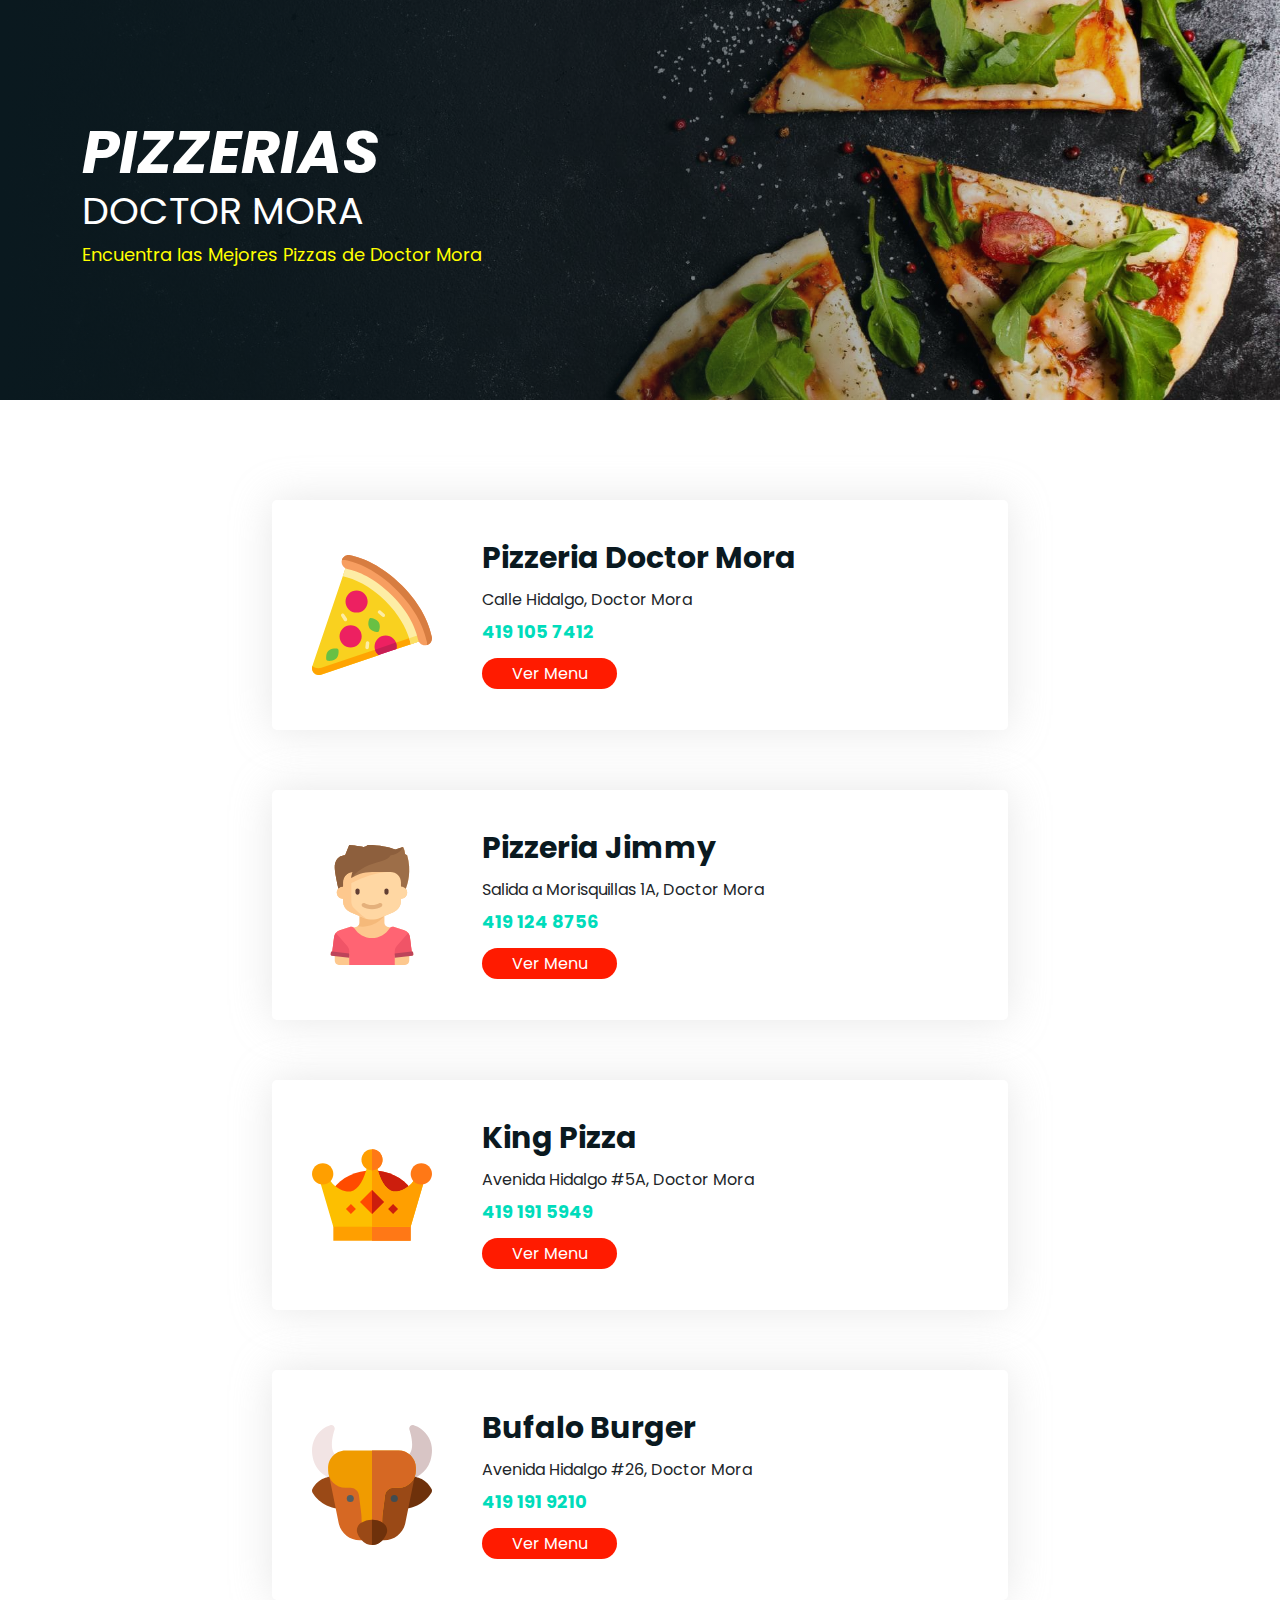
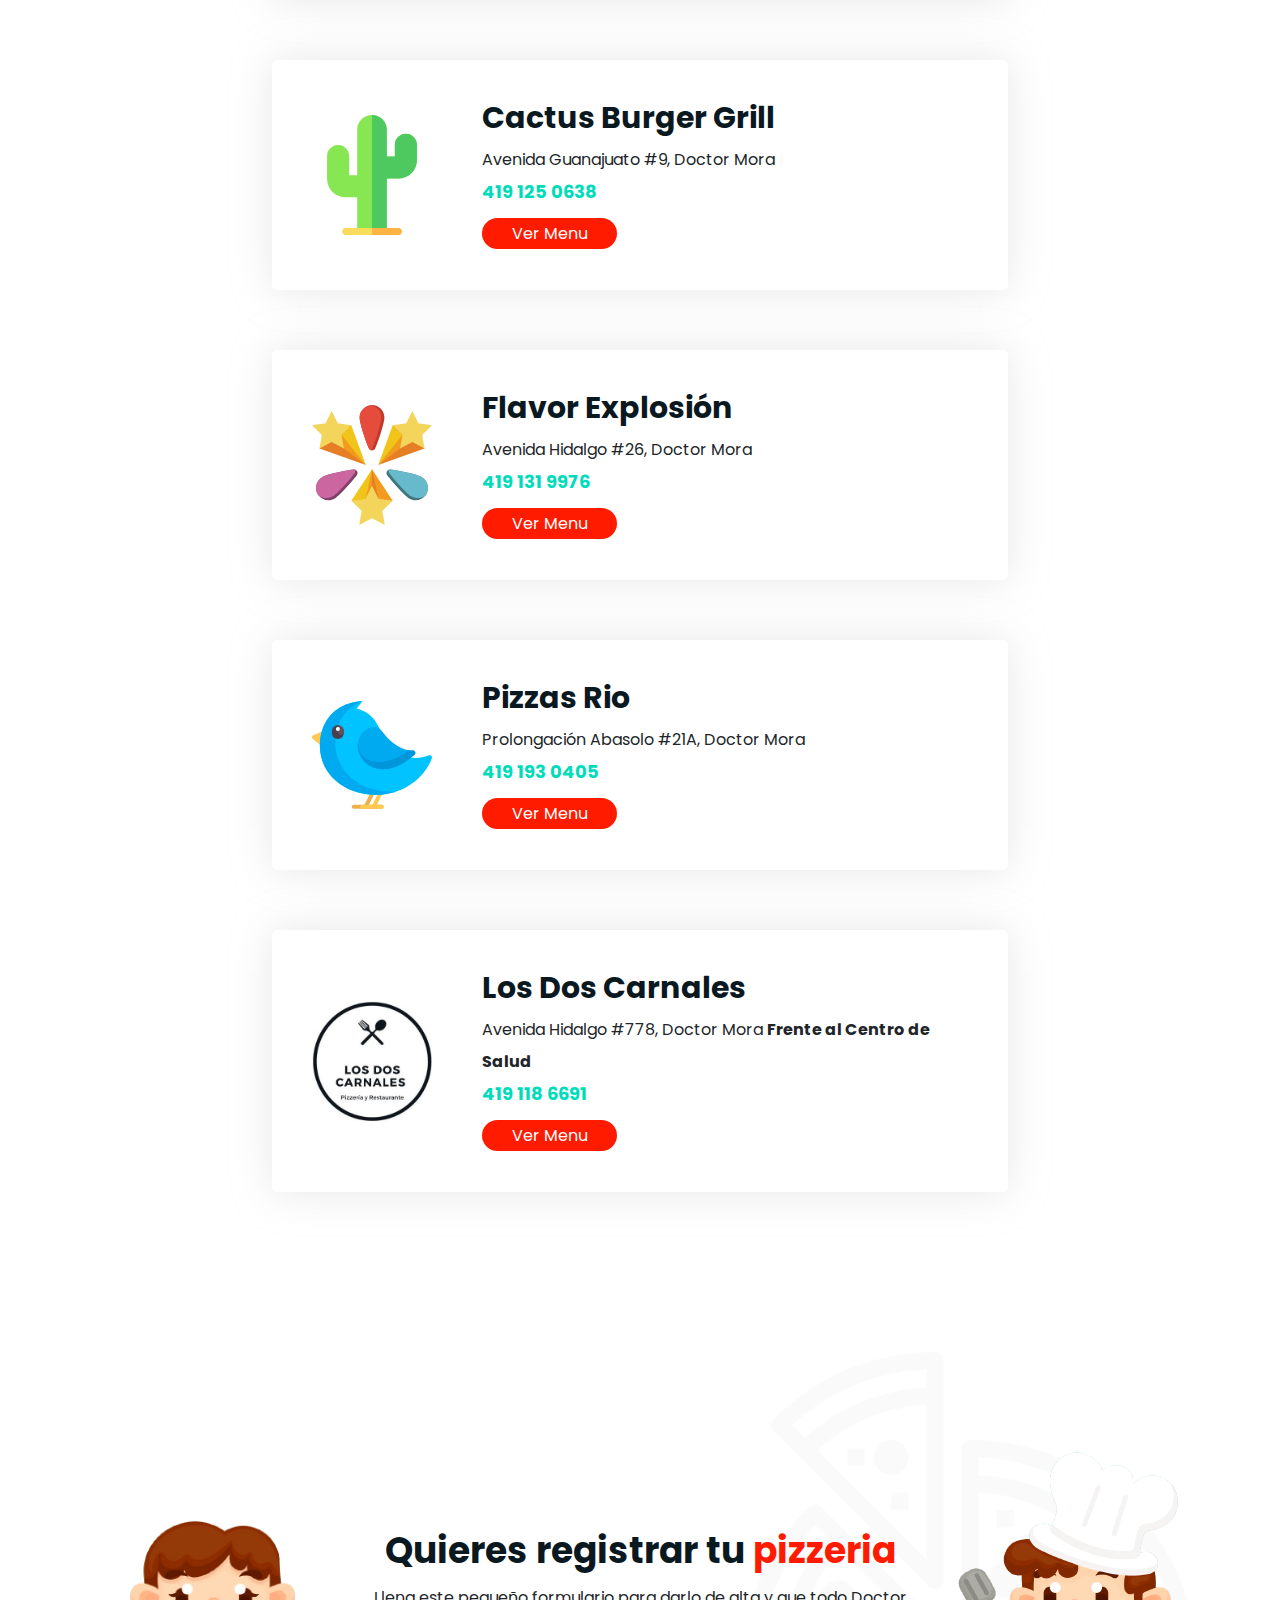
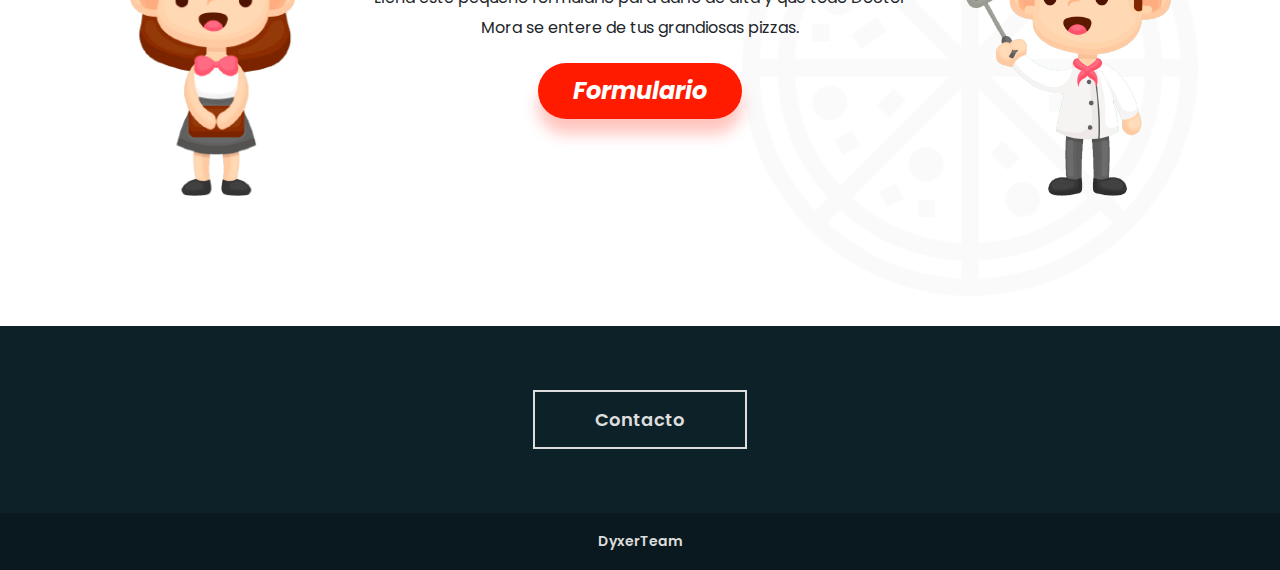
==== commit e3db8cdb: "pages," ====
--- a/index.html
+++ b/index.html
@@ -27,7 +27,7 @@
 	<!-- progresive app -->
 	<!-- Progresive -->
 	<meta name="theme-color" content="#0A191F" />
-    <link rel="manifest" href="./manifest.json" /> 
+  <link rel="manifest" href="./manifest.json" /> 
 	 
 	  
     
@@ -66,9 +66,9 @@
 						<div class="contenido">
 							<ul class="list-unstyled">
 								<li><h5>Pizzeria Doctor Mora</h5></li>
-								<li>Calle Hidalgo #50, Doctor Mora</li>
+								<li>Calle Hidalgo, Doctor Mora</li>
 								<li>419 105 7412</li>
-								<li><a href="template.html" class="boton boton-menu">Ver Menu</a></li>
+								<li><a href="pizzeriadoctormora.html" class="boton boton-menu">Ver Menu</a></li>
 							</ul>
 						</div>
 					</div>
@@ -82,7 +82,7 @@
 								<li><h5>Pizzeria Jimmy</h5></li>
 								<li>Salida a Morisquillas 1A, Doctor Mora</li>
 								<li>419 124 8756</li>
-								<li><a href="#" class="boton boton-menu">Ver Menu</a></li>
+								<li><a href="pizzeriajimmy.html" class="boton boton-menu">Ver Menu</a></li>
 							</ul>
 						</div>
 					</div>
@@ -97,7 +97,7 @@
 								<li><h5>King Pizza</h5></li>
 								<li>Avenida Hidalgo #5A, Doctor Mora</li>
 								<li>419 191 5949</li>
-								<li><a href="#" class="boton boton-menu">Ver Menu</a></li>
+								<li><a href="kingpizza.html" class="boton boton-menu">Ver Menu</a></li>
 							</ul>
 						</div>
 					</div>
@@ -114,7 +114,7 @@
 								<li><h5>Bufalo Burger</h5></li>
 								<li>Avenida Hidalgo #26, Doctor Mora</li>
 								<li>419 191 9210</li>
-								<li><a href="#" class="boton boton-menu">Ver Menu</a></li>
+								<li><a href="bufaloburger.html" class="boton boton-menu">Ver Menu</a></li>
 							</ul>
 						</div>
 					</div>
@@ -129,7 +129,7 @@
 								<li><h5>Cactus Burger Grill</h5></li>
 								<li>Avenida Guanajuato #9, Doctor Mora</li>
 								<li>419 125 0638</li>
-								<li><a href="#" class="boton boton-menu">Ver Menu</a></li>
+								<li><a href="cactusburgergrill.html" class="boton boton-menu">Ver Menu</a></li>
 							</ul>
 						</div>
 					</div>
@@ -144,7 +144,7 @@
 								<li><h5>Flavor Explosión</h5></li>
 								<li>Avenida Hidalgo #26, Doctor Mora</li>
 								<li>419 131 9976</li>
-								<li><a href="#" class="boton boton-menu">Ver Menu</a></li>
+								<li><a href="flavorexplosion.html" class="boton boton-menu">Ver Menu</a></li>
 							</ul>
 						</div>
 					</div>
@@ -162,7 +162,7 @@
 								<li><h5>Pizzas Rio</h5></li>
 								<li>Prolongación Abasolo #21A, Doctor Mora</li>
 								<li>419 193 0405</li>
-								<li><a href="#" class="boton boton-menu">Ver Menu</a></li>
+								<li><a href="pizzasrio.html" class="boton boton-menu">Ver Menu</a></li>
 							</ul>
 						</div>
 					</div>
@@ -175,9 +175,9 @@
 						<div class="contenido">
 							<ul class="list-unstyled">
 								<li><h5>Los Dos Carnales</h5></li>
-								<li>Avenida Hidalgo #778, Doctor Mora</li>
+								<li>Avenida Hidalgo #778, Doctor Mora <strong>Frente al Centro de Salud</strong></li>
 								<li>419 118 6691</li>
-								<li><a href="template.html" class="boton boton-menu">Ver Menu</a></li>
+								<li><a href="losdoscarnales.html" class="boton boton-menu">Ver Menu</a></li>
 							</ul>
 						</div>
 					</div>
@@ -244,7 +244,11 @@
 	  
 
     <!-- Option 1: Bootstrap Bundle with Popper -->
+    <script src="js/jquery-3.5.1.slim.min.js"></script>
     <script src="js/bootstrap.bundle.min.js"></script>
+    <script src="js/app.js"></script>
+	  <script src="js/nav.js"></script>
+	 
 
     <!-- Option 2: Separate Popper and Bootstrap JS -->
     <!--
--- a/css/styles.css
+++ b/css/styles.css
@@ -14,7 +14,9 @@
 	--marr: #D31F25;
 }
 
-
+.disable{
+	display: none;
+}
 .scroll{
 	overflow: hidden;
 }
@@ -31,10 +33,10 @@
 
 .modall {
 	position: fixed;
-	height: 70vh;
+	height: 80vh;
 	width: 100%;
 	background: #f2f2f2;
-	bottom: -70vh;
+	bottom: -80vh;
 	border-top-right-radius: 10px;
 	border-top-left-radius: 10px;
 	z-index: 400;
@@ -237,6 +239,7 @@
 }
 .tarjeta .imagen{
 	margin-right: 50px;
+	flex-shrink: 0;
 }
 .tarjeta .contenido ul{
 	margin-bottom: 0;
@@ -380,8 +383,9 @@
 	position: relative;
 }
 
-.banner-r .log img{
-	width: 150px;
+.banner-r .information img.log{
+	width: 100px;
+	margin-bottom: 15px;
 }
 
 .banner-r .information ul li{
@@ -432,15 +436,18 @@
 	align-items: center;
 	width: 100%;
 	height: auto;
-	padding: 25px 0px;
-	font-display: var(--fuentep);
+	padding: 25px;
+	font-family: var(--fuentep);
 	border-radius: 10px;
 }
 .banner-r .horario .content h4{
 	font-size: 24px;
 	color: yellow;
-	margin-bottom: 20px;
+	margin-top: 10px;
 	font-weight: 600;
+}
+.banner-r .horario .content ul{
+	margin-bottom: 0px;
 }
 .banner-r .horario .content ul li{
 	line-height: 35px;
@@ -575,7 +582,47 @@
 }
 
 
-
+.relleno h5{
+	font-size: 24px;
+	font-family: var(--fuentep);
+	color: var(--azulp);
+	font-weight: 700;
+	text-align: center;
+	margin-top: 30px;
+	margin-bottom: 50px;
+	font-style: italic;
+}
+
+.extra{
+	padding-top: 60px;
+}
+.extra .content{
+	background: #f4f4f4;
+	display: flex;
+	padding: 20px 10px;
+	justify-content: space-evenly;
+	width: 100%;
+	border-radius: 5px;
+}
+.extra h5{
+	font-size: 18px;
+	font-family: var(--fuentep);
+	color: var(--azulp);
+	font-weight: 700;
+	text-align: center;
+	margin: 10px 0px;
+	font-style: italic;
+}
+.extra .content h6{
+	margin-bottom: 0px;
+	font-size: 18px;
+	font-family: var(--fuentep);
+	color: var(--azulp);
+	font-weight: 600;
+}
+.extra .content h6 span{
+	color: var(--naranjap);
+}
 /* ----- responsive ------*/
 
 @media screen and (max-width: 1199px){
@@ -612,13 +659,6 @@
 	
 	.banner-r .information ul li h2 {
     	font-size: 28px;
-	}
-	.banner-r .log{
-		align-self: start;
-	}
-	.banner-r .log img{
-		width: auto;
-		margin-top: 35px;
 	}
 	
 	
@@ -681,9 +721,11 @@
 		padding-top: 100px;
 		padding-bottom: 50px;
 	}
-	.banner-r .log img{
-		margin-top: 0px;
-	}
+	
+	.banner-r .information img.log {
+    	width: 70px;
+	}
+	
 	.banner-r .information{
 		padding-left: 25px;
 	}
@@ -771,10 +813,8 @@
 		padding-top: 60px;
 		padding-bottom: 20px;
 	}
-	.banner-r .log img {
+	.banner-r .information img.log {
     	width: 50px;
-		margin-left: 30px;
-		margin-bottom: 30px;
 	}
 	
 	
@@ -829,6 +869,17 @@
 	}
 	
 	
+	.extra .content{
+		flex-direction: column;
+		align-items: center;
+		padding: 10px 0;
+	}
+	.extra .content h6{
+		margin: 10px 0px;
+		font-size: 14px;
+	}
+	
+	
 }
 
 
